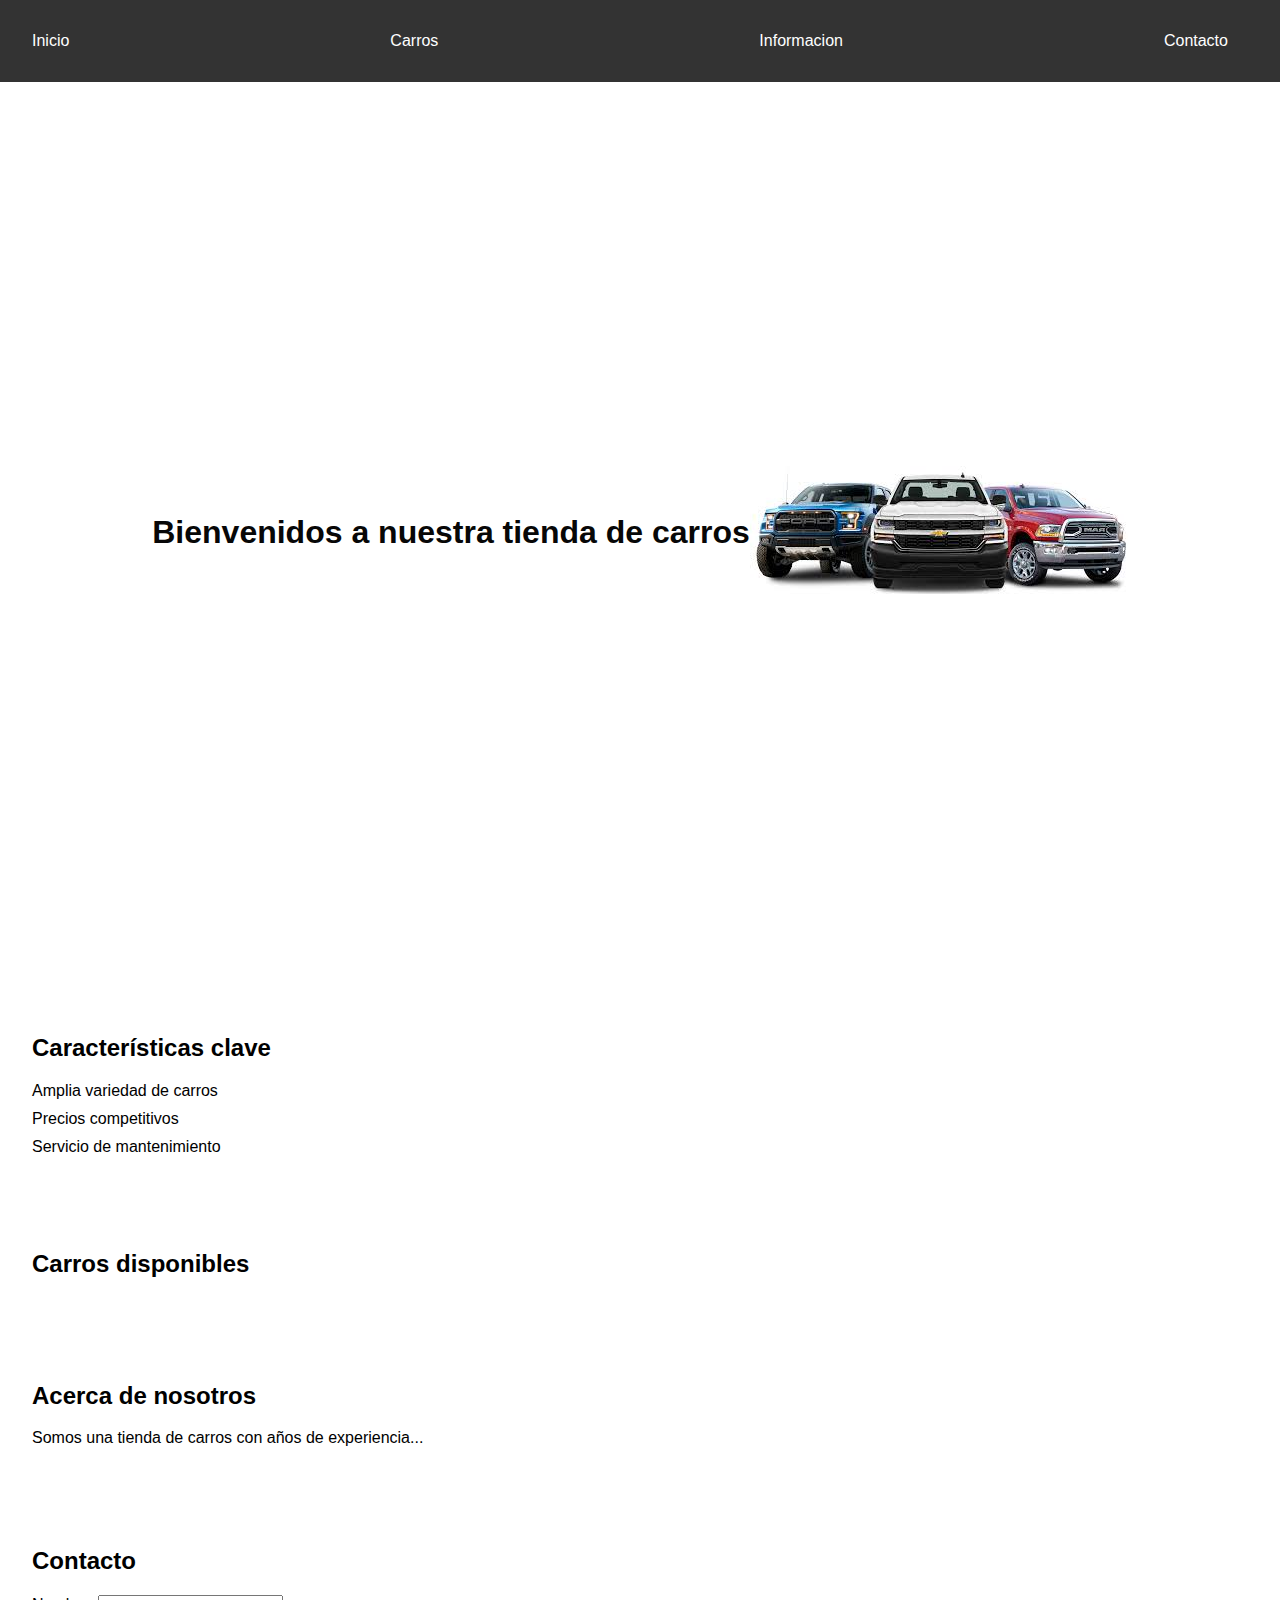
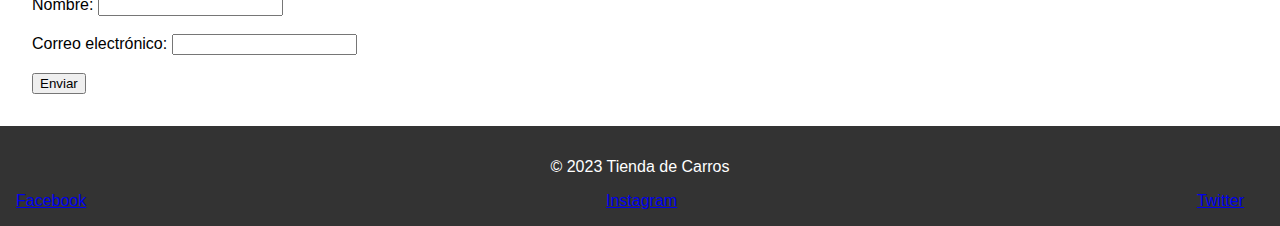
==== index.html @ 80b60358 "Add files via upload" ====
<!-- index.html -->
<!DOCTYPE html>
<html lang="es">
<head>
    <meta charset="UTF-8">
    <meta name="viewport" content="width=device-width, initial-scale=1.0">
    <title>Tienda de Carros</title>
    <link rel="stylesheet" href="styles.css">
</head>
<body>
    <header>
        <nav>
            <ul>
                <li><a href="index.html">Inicio</a></li>
                <li><a href="carros.html">Carros</a></li>
                <li><a href="#">Informacion</a></li>
                <li><a href="#">Contacto</a></li>
            </ul>
        </nav>
    </header>
    <main>
        <section class="hero">
            <h1>Bienvenidos a nuestra tienda de carros</h1>
            <img src="imagenes/carro.jpg" alt="Imagen de fondo">
        </section>
        <section class="features">
            <h2>Características clave</h2>
            <ul>
                <li>Amplia variedad de carros</li>
                <li>Precios competitivos</li>
                <li>Servicio de mantenimiento</li>
            </ul>
        </section>
        <section class="cars">
            <h2>Carros disponibles</h2>
            <!-- lista de carros -->
        </section>
        <section class="about">
            <h2>Acerca de nosotros</h2>
            <p>Somos una tienda de carros con años de experiencia...</p>
        </section>
        <section class="contact">
            <h2>Contacto</h2>
            <form>
                <label for="name">Nombre:</label>
                <input type="text" id="name" name="name"><br><br>
                <label for="email">Correo electrónico:</label>
                <input type="email" id="email" name="email"><br><br>
                <input type="submit" value="Enviar">
            </form>
        </section>
    </main>
    <footer>
        <p>&copy; 2023 Tienda de Carros</p>
        <ul>
            <li><a href="#" target="_blank">Facebook</a></li>
            <li><a href="#" target="_blank">Instagram</a></li>
            <li><a href="#" target="_blank">Twitter</a></li>
        </ul>
    </footer>
</body>
</html>
---- styles.css ----
/* styles.css */
body {
    font-family: Arial, sans-serif;
    margin: 0;
    padding: 0;
}

header {
    background-color: #333;
    color: #fff;
    padding: 1em;
    text-align: center;
}

nav ul {
    list-style: none;
    margin: 0;
    padding: 0;
    display: flex;
    justify-content: space-between;
}

nav ul {
    list-style: none;
    margin: 0;
    padding: 0;
    display: flex;
    justify-content: space-between;
    background-color: #333; /* color de fondo de la navegación */
    padding: 1em; /* espacio entre la navegación y el contenido */
}

nav li {
    margin-right: 20px; /* espacio entre los elementos de la navegación */
}

nav a {
    color: #fff; /* color de texto de la navegación */
    text-decoration: none; /* quitar subrayado de los enlaces */
    transition: color 0.2s ease; /* efecto de transición al pasar el mouse */
}

nav a:hover {
    color: #ccc; /* color de texto al pasar el mouse */
}

nav a.active {
    color: #fff; /* color de texto del elemento activo */
    font-weight: bold; /* negrita para el elemento activo */
}

.hero {
    background-image: url('hero.jpg');
    background-size: cover;
    height: 100vh;
    display: flex;
    justify-content: center;
    align-items: center;
    color: #070707;
}

.features {
    background-color: #fff;
    padding: 2em;
}

.features ul {
    list-style: none;
    margin: 0;
    padding: 0;
}

.features li {
    margin-bottom: 10px;
}

.cars {
    background-color: #fff;
    padding: 2em;
}

.about {
    background-color: #fff;
    padding: 2em;
}

.contact {
    background-color: #fff;
    padding: 2em;
}

footer {
    background-color: #333;
    color: #fff;
    padding: 1em;
    text-align: center;
}

footer ul {
    list-style: none;
    margin: 0;
    padding: 0;
    display: flex;
    justify-content: space-between;
}

footer li {
    margin-right: 20px;
}
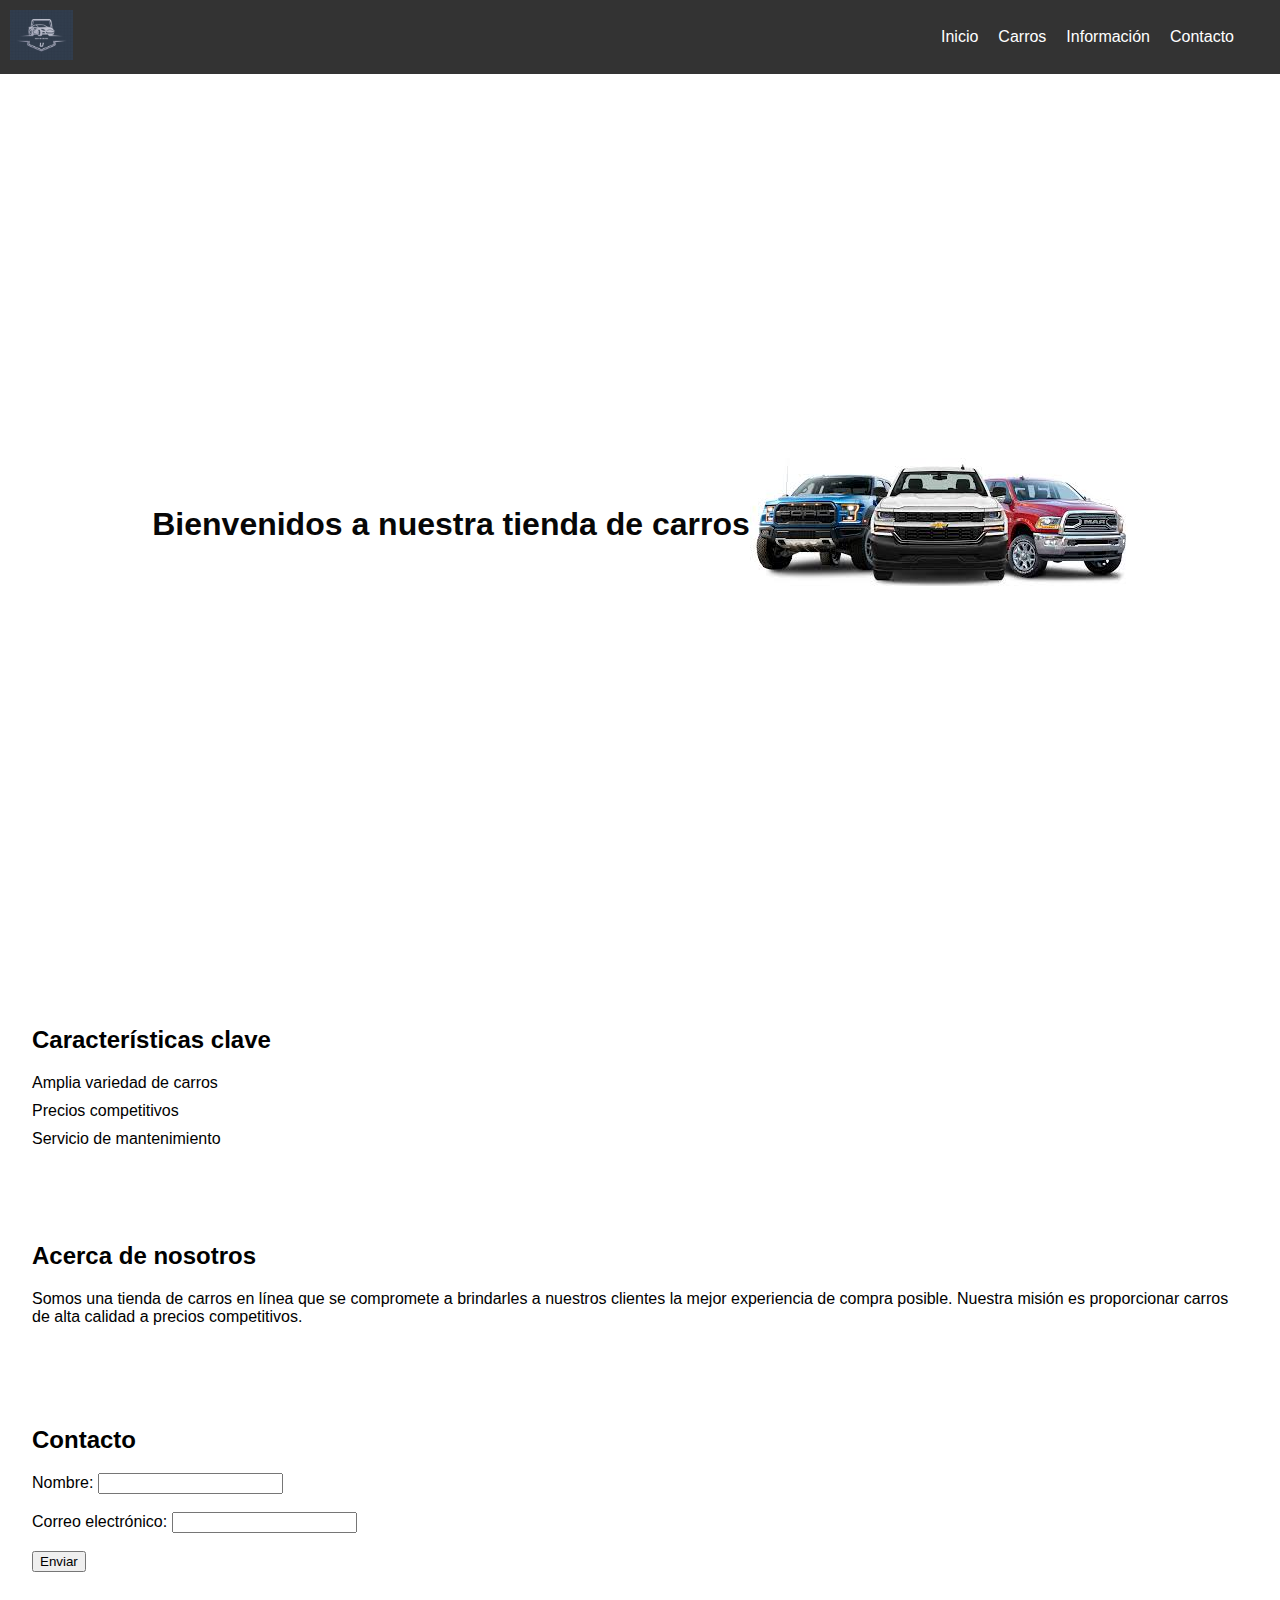
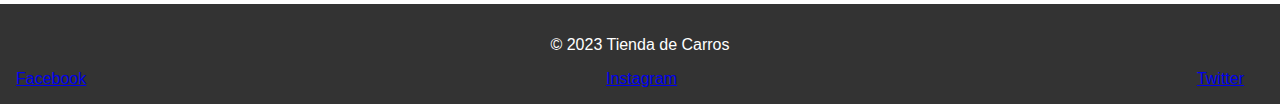
==== commit 52be7294: "Actulizacion dia 9/21/2024" ====
--- a/index.html
+++ b/index.html
@@ -9,15 +9,20 @@
 </head>
 <body>
     <header>
+        <div class="logo-container">
+            <!-- Aquí puedes colocar tu logo -->
+            <img src="imagenes/logo.png" alt="Logo Tienda de Carros" class="logo">
+        </div>
         <nav>
-            <ul>
+            <ul class="nav-list">
                 <li><a href="index.html">Inicio</a></li>
                 <li><a href="carros.html">Carros</a></li>
-                <li><a href="#">Informacion</a></li>
-                <li><a href="#">Contacto</a></li>
+                <li><a href="informacion.html">Información</a></li>
+                <li><a href="contacto.html">Contacto</a></li>
             </ul>
         </nav>
     </header>
+
     <main>
         <section class="hero">
             <h1>Bienvenidos a nuestra tienda de carros</h1>
@@ -31,13 +36,9 @@
                 <li>Servicio de mantenimiento</li>
             </ul>
         </section>
-        <section class="cars">
-            <h2>Carros disponibles</h2>
-            <!-- lista de carros -->
-        </section>
         <section class="about">
             <h2>Acerca de nosotros</h2>
-            <p>Somos una tienda de carros con años de experiencia...</p>
+            <p>Somos una tienda de carros en línea que se compromete a brindarles a nuestros clientes la mejor experiencia de compra posible. Nuestra misión es proporcionar carros de alta calidad a precios competitivos.</p>
         </section>
         <section class="contact">
             <h2>Contacto</h2>
--- a/styles.css
+++ b/styles.css
@@ -1,15 +1,21 @@
 /* styles.css */
+
 body {
     font-family: Arial, sans-serif;
     margin: 0;
     padding: 0;
+    box-sizing: border-box;
 }
 
+.logo {
+    height: 50px;
+}
 header {
+    display: flex;
+    justify-content: space-between;
+    align-items: center;
     background-color: #333;
-    color: #fff;
-    padding: 1em;
-    text-align: center;
+    padding: 10px;
 }
 
 nav ul {
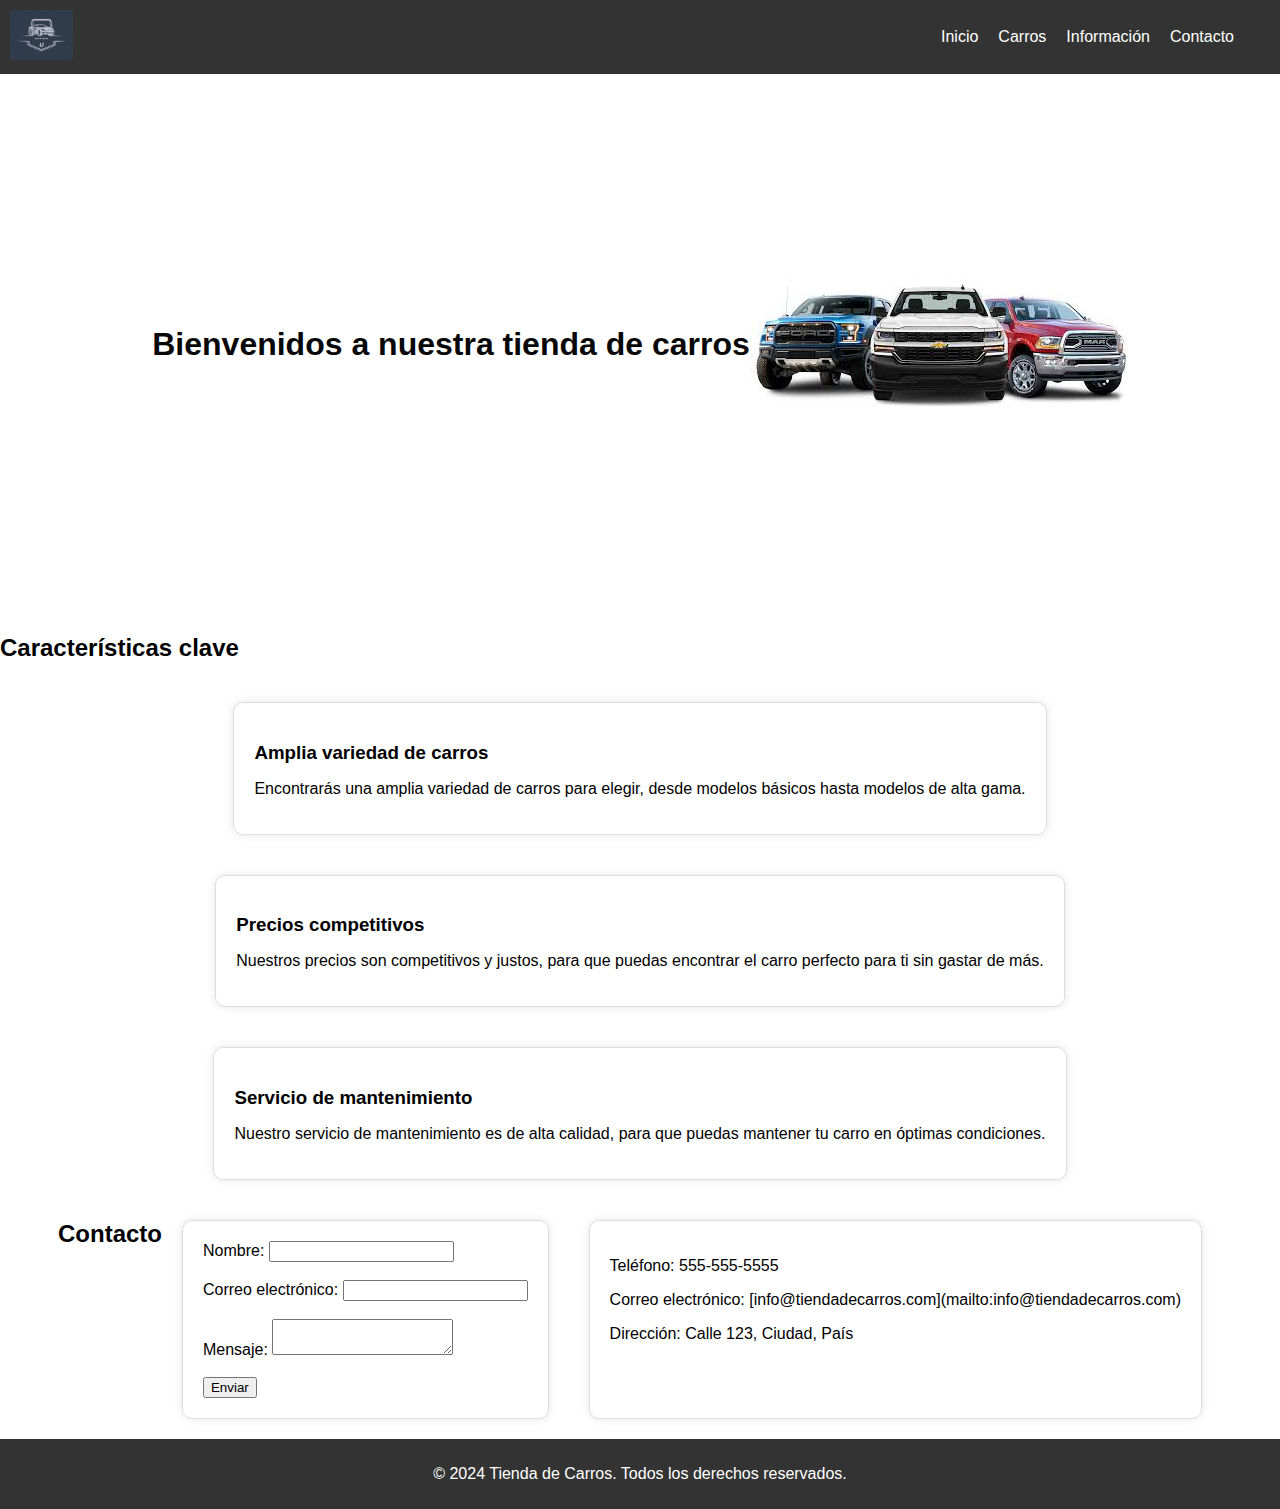
==== commit 97567377: "mejoras de las vistas, arreglos de las margenes en el index" ====
--- a/index.html
+++ b/index.html
@@ -4,7 +4,7 @@
 <head>
     <meta charset="UTF-8">
     <meta name="viewport" content="width=device-width, initial-scale=1.0">
-    <title>Tienda de Carros</title>
+    <title>CARROMAX</title>
     <link rel="stylesheet" href="styles.css">
 </head>
 <body>
@@ -31,15 +31,24 @@
         <section class="features">
             <h2>Características clave</h2>
             <ul>
-                <li>Amplia variedad de carros</li>
-                <li>Precios competitivos</li>
-                <li>Servicio de mantenimiento</li>
+                <li>
+                    <i class="fas fa-car"></i>
+                    <h3>Amplia variedad de carros</h3>
+                    <p>Encontrarás una amplia variedad de carros para elegir, desde modelos básicos hasta modelos de alta gama.</p>
+                </li>
+                <li>
+                    <i class="fas fa-money-bill-wave"></i>
+                    <h3>Precios competitivos</h3>
+                    <p>Nuestros precios son competitivos y justos, para que puedas encontrar el carro perfecto para ti sin gastar de más.</p>
+                </li>
+                <li>
+                    <i class="fas fa-wrench"></i>
+                    <h3>Servicio de mantenimiento</h3>
+                    <p>Nuestro servicio de mantenimiento es de alta calidad, para que puedas mantener tu carro en óptimas condiciones.</p>
+                </li>
             </ul>
         </section>
-        <section class="about">
-            <h2>Acerca de nosotros</h2>
-            <p>Somos una tienda de carros en línea que se compromete a brindarles a nuestros clientes la mejor experiencia de compra posible. Nuestra misión es proporcionar carros de alta calidad a precios competitivos.</p>
-        </section>
+        
         <section class="contact">
             <h2>Contacto</h2>
             <form>
@@ -47,17 +56,18 @@
                 <input type="text" id="name" name="name"><br><br>
                 <label for="email">Correo electrónico:</label>
                 <input type="email" id="email" name="email"><br><br>
+                <label for="message">Mensaje:</label>
+                <textarea id="message" name="message"></textarea><br><br>
                 <input type="submit" value="Enviar">
             </form>
+            <div class="contact-info">
+                <p>Teléfono: 555-555-5555</p>
+                <p>Correo electrónico: [info@tiendadecarros.com](mailto:info@tiendadecarros.com)</p>
+                <p>Dirección: Calle 123, Ciudad, País</p>
+            </div>
         </section>
-    </main>
-    <footer>
-        <p>&copy; 2023 Tienda de Carros</p>
-        <ul>
-            <li><a href="#" target="_blank">Facebook</a></li>
-            <li><a href="#" target="_blank">Instagram</a></li>
-            <li><a href="#" target="_blank">Twitter</a></li>
-        </ul>
-    </footer>
+        <footer>
+            <p>&copy; 2024 Tienda de Carros. Todos los derechos reservados.</p>
+        </footer>
 </body>
 </html>--- a/styles.css
+++ b/styles.css
@@ -58,58 +58,77 @@
 .hero {
     background-image: url('hero.jpg');
     background-size: cover;
-    height: 100vh;
+    height: 60vh;
     display: flex;
     justify-content: center;
     align-items: center;
     color: #070707;
 }
-
-.features {
-    background-color: #fff;
-    padding: 2em;
-}
-
 .features ul {
     list-style: none;
     margin: 0;
     padding: 0;
+    display: flex;
+    flex-wrap: wrap;
+    justify-content: center;
 }
 
 .features li {
+    margin: 20px;
+    padding: 20px;
+    border: 1px solid #ddd;
+    border-radius: 10px;
+    box-shadow: 0 0 10px rgba(0, 0, 0, 0.1);
+}
+
+.features li i {
+    font-size: 24px;
     margin-bottom: 10px;
 }
 
-.cars {
-    background-color: #fff;
-    padding: 2em;
+.features li h3 {
+    font-weight: bold;
+    margin-bottom: 10px;
 }
 
 .about {
-    background-color: #fff;
-    padding: 2em;
+    display: flex;
+    flex-wrap: wrap;
+    justify-content: center;
+}
+
+.about-image {
+    margin: 20px;
+    padding: 20px;
+    border: 1px solid #ddd;
+    border-radius: 10px;
+    box-shadow: 0 0 10px rgba(0, 0, 0, 0.1);
 }
 
 .contact {
-    background-color: #fff;
-    padding: 2em;
+    display: flex;
+    flex-wrap: wrap;
+    justify-content: center;
 }
 
-footer {
-    background-color: #333;
-    color: #fff;
-    padding: 1em;
-    text-align: center;
+.contact form {
+    margin: 20px;
+    padding: 20px;
+    border: 1px solid #ddd;
+    border-radius: 10px;
+    box-shadow: 0 0 10px rgba(0, 0, 0, 0.1);
 }
 
-footer ul {
-    list-style: none;
-    margin: 0;
-    padding: 0;
-    display: flex;
-    justify-content: space-between;
+.contact-info {
+    margin: 20px;
+    padding: 20px;
+    border: 1px solid #ddd;
+    border-radius: 10px;
+    box-shadow: 0 0 10px rgba(0, 0, 0, 0.1);
 }
-
-footer li {
-    margin-right: 20px;
-}+footer {
+    text-align: center;
+    padding: 10px;
+    background-color: #333;
+    color: white;
+}
